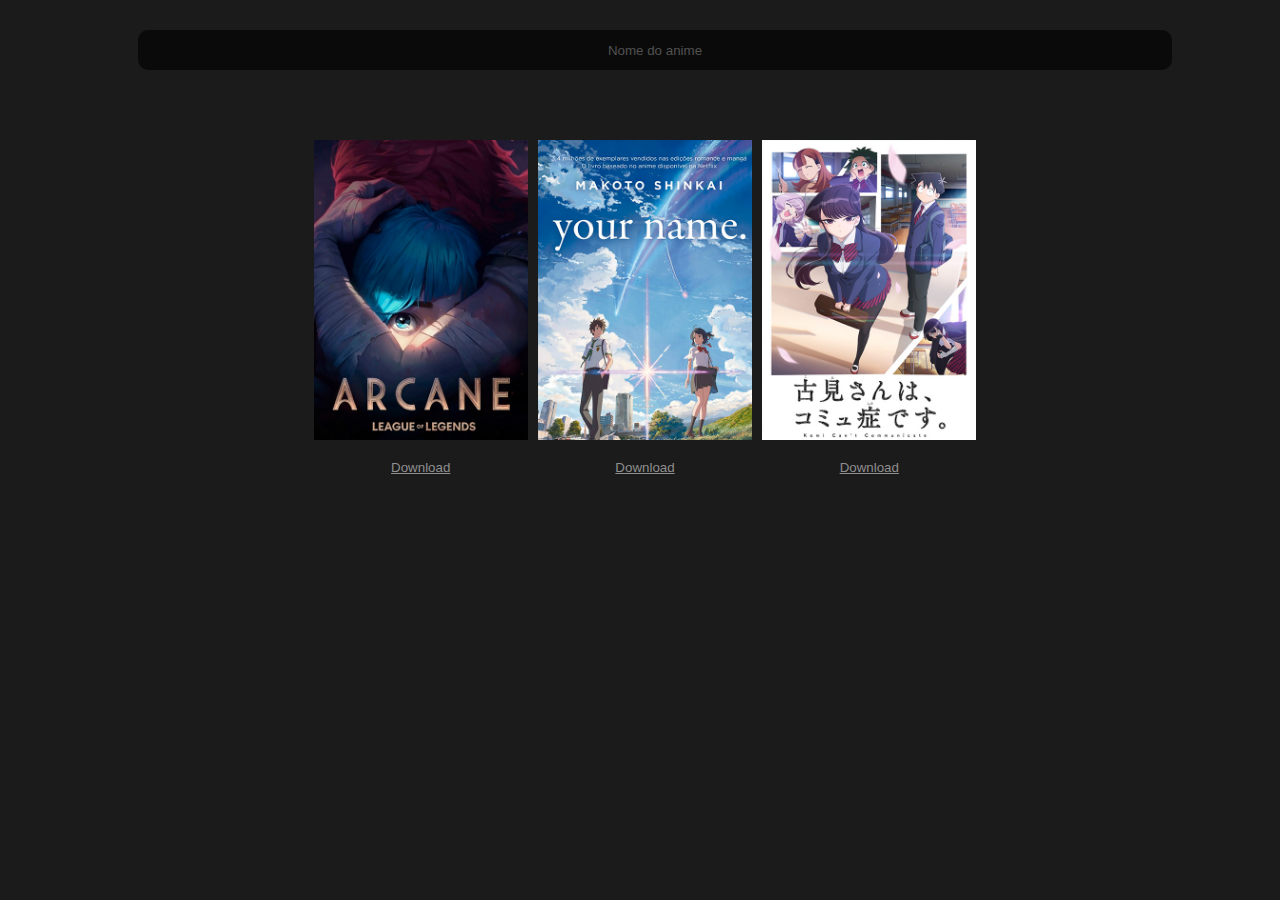
==== animescenehome.html @ 53590b5d "Initial commit" ====
<!DOCTYPE html>
<html lang="pt-br">
<head>
    <meta charset="UTF-8">
    <meta http-equiv="X-UA-Compatible" content="IE=edge">
    <meta name="viewport" content="width=device-width, initial-scale=1.0">
    <link rel="shortcut icon" href="assets/icon/animescine.ico" type="image/x-icon">
    <link rel="stylesheet" href="home.css">
    <title>ANIMESCENE HOME</title>
</head>
<body>

    <header>

        <input class="pesquisa" placeholder="Nome do anime" search="anime">

    </header>

    <main>

        <div class="capas" id="anime">

            <div class="space" nome="Arcane"> <img class="adjustimg" height="300px" src="assets/animes image/arcane.jpg" alt=""> <div class="download"><button class="adjust"><a href="magnet:?xt=urn:btih:F442DBFE453E4331BDB14AE4EA8D2B6134C7C188&dn=Arcane.zip&tr=udp%3a%2f%2ftracker.openbittorrent.com%3a80%2fannounce&tr=udp%3a%2f%2ftracker.opentrackr.org%3a1337%2fannounce&tr=wss%3a%2f%2ftracker.btorrent.xyz">Download</a></button></div> </div>

            <div class="space" nome="Your name"> <img class="adjustimg" height="300px" src="assets/animes image/your-name.jpg" alt=""> <div class="download"><button class="adjust"><a href="magnet:?xt=urn:btih:3B7316A3AB0779F8E6DC1C638AEB9F16253CCF50&dn=Kimi%20No%20Na%20Wa.zip&tr=udp%3a%2f%2ftracker.openbittorrent.com%3a80%2fannounce&tr=udp%3a%2f%2ftracker.opentrackr.org%3a1337%2fannounce&tr=wss%3a%2f%2ftracker.btorrent.xyz">Download</a></button></div> </div>

            <div class="space" nome=""Komi san> <img class="adjustimg" height="300px" src="assets/animes image/komi-san.jpg" alt=""> <div class="download"><button class="adjust"><a href="magnet:?xt=urn:btih:A0DF1F1E8FBCDDAC0EB02DBA07D15D2A9FF13421&dn=Komi%20san.rar&tr=udp%3a%2f%2ftracker.openbittorrent.com%3a80%2fannounce&tr=udp%3a%2f%2ftracker.opentrackr.org%3a1337%2fannounce&tr=wss%3a%2f%2ftracker.btorrent.xyz">Download</a></button></div> </div>

            <!--<div class="space" nome=""> <img class="adjustimg" height="300px" src="" alt=""> <div class="download"><button class="adjust"><a href="">Download</a></button></div> </div>-->

        </div>

    </main>

    <div class="button-upper" onclick="buttonUpper()">Subir</div>

    <script src="link.js"></script>
    
</body>
</html>
---- home.css ----
@import url('https://fonts.googleapis.com/css2?family=Rubik+80s+Fade&display=swap');

*{
    padding: 0;
    margin: 0;
}

body{
    background-color: rgb(27, 27, 27);
}

header{
    text-align: center;

    padding-top: 1.875rem;
}

main{
    display: flex;
    justify-content: center;
    align-items: center;

    margin: 1.875rem;

    padding-top: 1.875rem;
}

.capas{
    display: flex;
    justify-content: center;
    align-items: center;

    flex-wrap: wrap;
}

.space{
    margin-left: 0.625rem;
    margin-top: 0.625rem;
}

.pesquisa{

    border: none;
    border-radius: 10px;

    opacity: 60%;

    padding: 0.313rem;

    background-color: black;

    text-align: center;
    
    width: 80%;
    height: 1.875rem;

    margin-left: 1.875rem;

    color: whitesmoke;
}

.download{
    text-align: center;

    margin-top: 0.625rem;
}

a{
    outline: none;
    color: rgb(143, 143, 143);
}

.adjust{

    padding: 0.375rem;

    border: none;

    background: none;
}

.adjustimg{
    width: 100%;
}


.button-upper {
    background-color: rgb(73, 223, 35);;

    border-radius: 100px;

    width: 62px;
    height: 62px;

    position: fixed;
    right: 20px;
    bottom: 20px;

    cursor: pointer;

    display: none;

    color: white;

    text-align: center;

    padding-top: 20px;
    
}
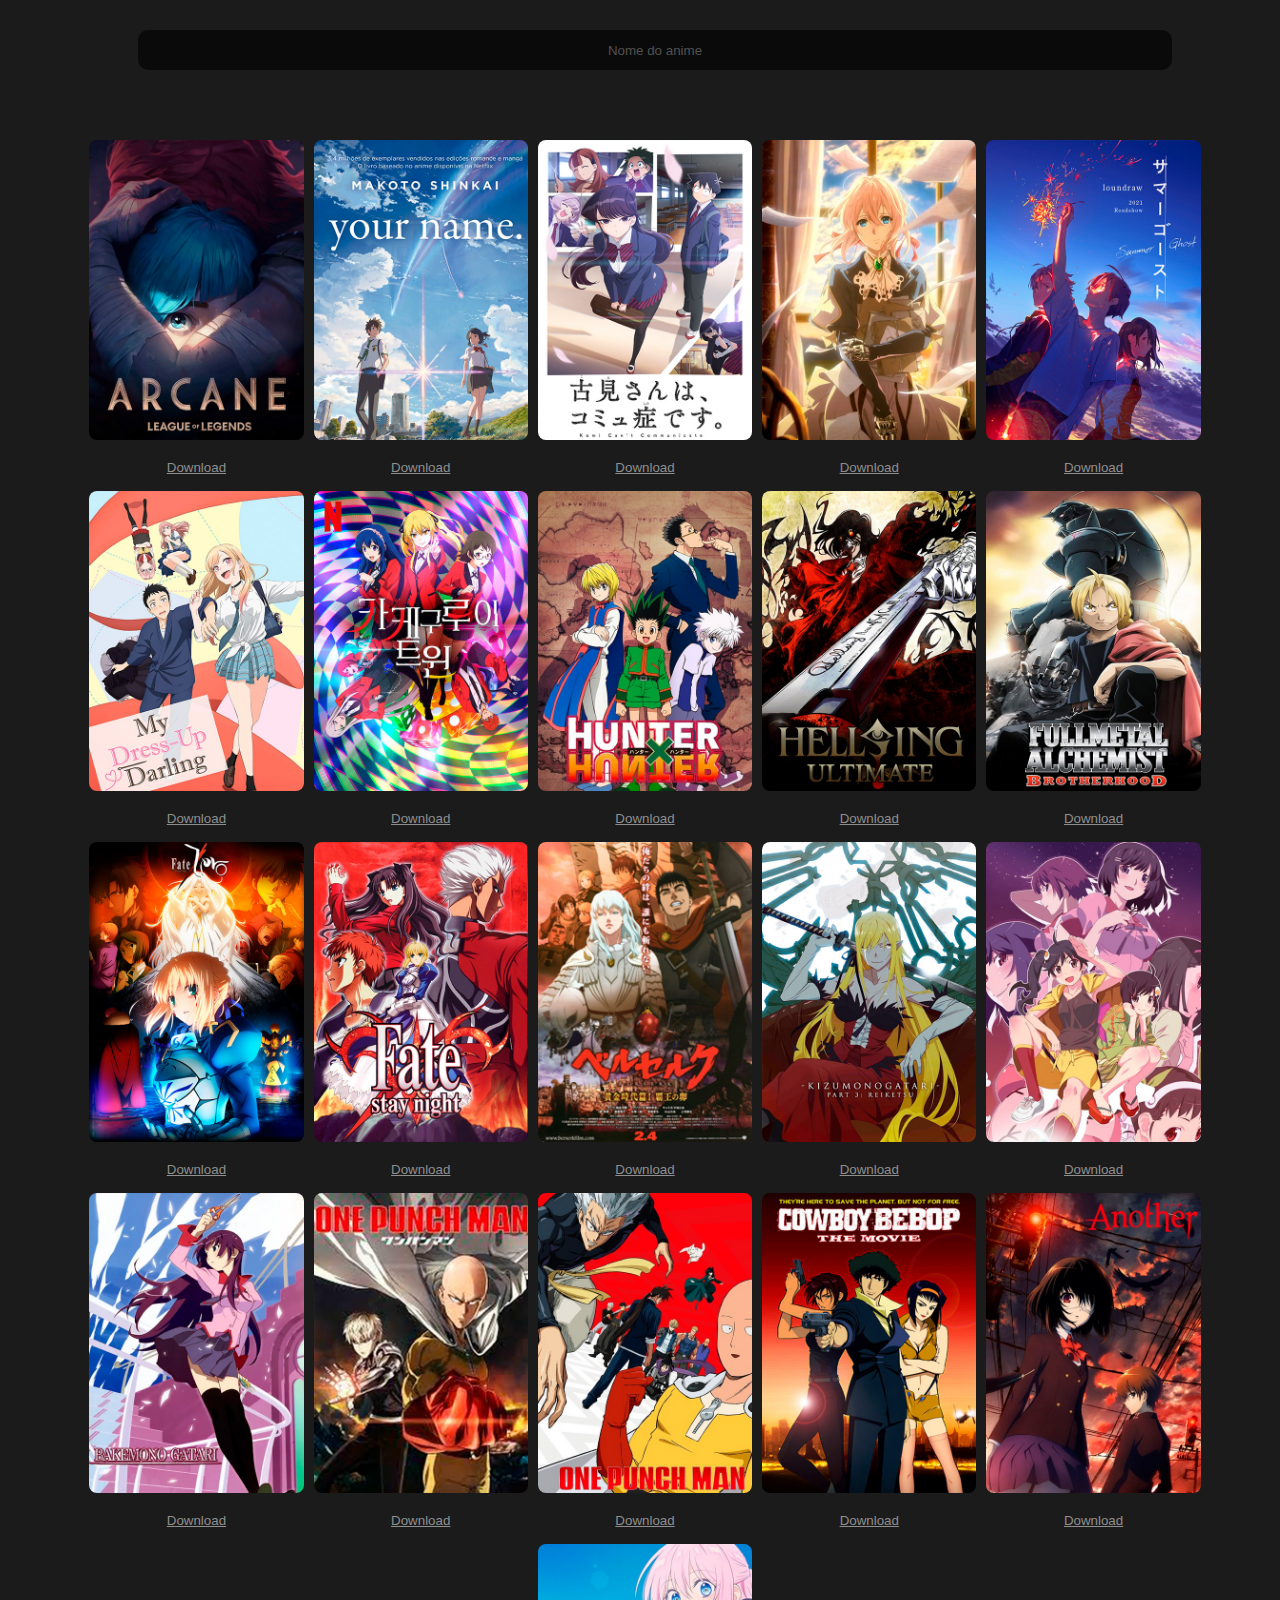
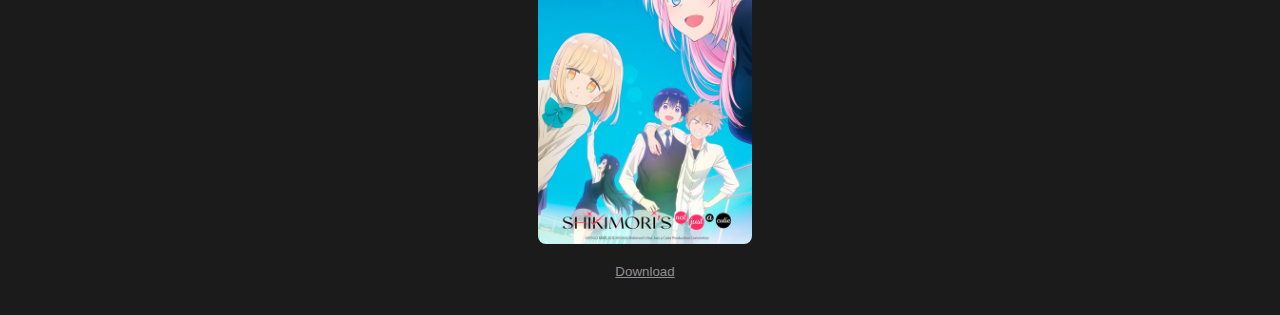
==== commit 6e43ceab: "testing img responsive and search" ====
--- a/animescenehome.html
+++ b/animescenehome.html
@@ -20,13 +20,49 @@
 
         <div class="capas" id="anime">
 
-            <div class="space" nome="Arcane"> <img class="adjustimg" height="300px" src="assets/animes image/arcane.jpg" alt=""> <div class="download"><button class="adjust"><a href="magnet:?xt=urn:btih:F442DBFE453E4331BDB14AE4EA8D2B6134C7C188&dn=Arcane.zip&tr=udp%3a%2f%2ftracker.openbittorrent.com%3a80%2fannounce&tr=udp%3a%2f%2ftracker.opentrackr.org%3a1337%2fannounce&tr=wss%3a%2f%2ftracker.btorrent.xyz">Download</a></button></div> </div>
+            <div class="space" nome="Arcane"> <img class="adjustimg" height="300px" src="assets/animes image/arcane.jpg" alt=""> <div class="download"><button class="adjust"><a target="_blank" href="https://www.playbook.com/s/ajksz/TMpidTNxLZT59SWY3dEc5T1H">Download</a></button></div> </div>
 
-            <div class="space" nome="Your name"> <img class="adjustimg" height="300px" src="assets/animes image/your-name.jpg" alt=""> <div class="download"><button class="adjust"><a href="magnet:?xt=urn:btih:3B7316A3AB0779F8E6DC1C638AEB9F16253CCF50&dn=Kimi%20No%20Na%20Wa.zip&tr=udp%3a%2f%2ftracker.openbittorrent.com%3a80%2fannounce&tr=udp%3a%2f%2ftracker.opentrackr.org%3a1337%2fannounce&tr=wss%3a%2f%2ftracker.btorrent.xyz">Download</a></button></div> </div>
+            <div class="space" nome="Your name"> <img class="adjustimg" height="300px" src="assets/animes image/your-name.jpg" alt=""> <div class="download"><button class="adjust"><a target="_blank" href="">Download</a></button></div> </div>
 
-            <div class="space" nome=""Komi san> <img class="adjustimg" height="300px" src="assets/animes image/komi-san.jpg" alt=""> <div class="download"><button class="adjust"><a href="magnet:?xt=urn:btih:A0DF1F1E8FBCDDAC0EB02DBA07D15D2A9FF13421&dn=Komi%20san.rar&tr=udp%3a%2f%2ftracker.openbittorrent.com%3a80%2fannounce&tr=udp%3a%2f%2ftracker.opentrackr.org%3a1337%2fannounce&tr=wss%3a%2f%2ftracker.btorrent.xyz">Download</a></button></div> </div>
+            <div class="space" nome=""Komi san> <img class="adjustimg" height="300px" src="assets/animes image/komi-san.jpg" alt=""> <div class="download"><button class="adjust"><a target="_blank" href="">Download</a></button></div> </div>
 
-            <!--<div class="space" nome=""> <img class="adjustimg" height="300px" src="" alt=""> <div class="download"><button class="adjust"><a href="">Download</a></button></div> </div>-->
+            <div class="space" nome="Violet"> <img class="adjustimg" height="300px" src="assets/animes image/violet.jpg" alt=""> <div class="download"><button class="adjust"><a target="_blank" href="https://drive.google.com/drive/folders/1Shm70uKL-1agkYpBvYajjzRxC39zLZK5?usp=share_link">Download</a></button></div> </div>
+
+            <div class="space" nome="Summer Ghost"> <img class="adjustimg" height="300px" src="assets/animes image/summer-ghost.jpg" alt=""> <div class="download"><button class="adjust"><a target="_blank" href="https://drive.google.com/drive/folders/1nUE6QeuqqYvnr-DYpTPT0f6Tw9yWXBy8?usp=share_link">Download</a></button></div> </div>
+
+            <div class="space" nome="My Dress up Darling"> <img class="adjustimg" height="300px" src="assets/animes image/my-dress-up-darling.jpg" alt=""> <div class="download"><button class="adjust"><a target="_blank" href="https://drive.google.com/drive/folders/1ftTSUjN5k6qKu201TdbhQwlNusi1N3XB?usp=share_link">Download</a></button></div> </div>
+
+            <div class="space" nome="Kakegurui Twin"> <img class="adjustimg" height="300px" src="assets/animes image/Kakegurui-Twin.jpg" alt=""> <div class="download"><button class="adjust"><a target="_blank" href="https://drive.google.com/drive/folders/17PYD0oIk4pAfy3vYVK35DW95VnnA2TwF?usp=share_link">Download</a></button></div> </div>
+
+            <div class="space" nome="Hunter x Hunter"> <img class="adjustimg" height="300px" src="assets/animes image/hunterxhunter.jpg" alt=""> <div class="download"><button class="adjust"><a target="_blank" href="https://drive.google.com/drive/folders/1FCWqH7GV46pxrD0H9FHJAWzn46-pKVKS?usp=share_link">Download</a></button></div> </div>
+
+            <div class="space" nome="Hellsing Ultimate"> <img class="adjustimg" height="300px" src="assets/animes image/Hellsing-ultimate.jpg" alt=""> <div class="download"><button class="adjust"><a target="_blank" href="https://drive.google.com/drive/folders/1of9YjLZS2J0kbme12yDXwcfi0Jiub_bL?usp=share_link">Download</a></button></div> </div>
+
+            <div class="space" nome="FullMetal Alchemist"> <img class="adjustimg" height="300px" src="assets/animes image/Fullmetal.jpg" alt=""> <div class="download"><button class="adjust"><a target="_blank" href="https://drive.google.com/drive/folders/1M6KpdQFu1NiT7GSf6hQyBlTLok_A10B1?usp=share_link">Download</a></button></div> </div>
+
+            <div class="space" nome="Fate Zero"> <img class="adjustimg" height="300px" src="assets/animes image/fate-zero.jpg" alt=""> <div class="download"><button class="adjust"><a target="_blank" href="https://drive.google.com/drive/folders/1mHFyBZOTZTYFsrHDJBqEie1vXkAXWGOv?usp=share_link">Download</a></button></div> </div>
+
+            <div class="space" nome="Fate Stay Night"> <img class="adjustimg" height="300px" src="assets/animes image/fate-stay-night.jpg" alt=""> <div class="download"><button class="adjust"><a target="_blank" href="https://drive.google.com/drive/folders/1bwT7CN0dNWsSuGLkjDEfY9uzNgBXacav?usp=share_link">Download</a></button></div> </div>
+
+            <div class="space" nome="Bersek"> <img class="adjustimg" height="300px" src="assets/animes image/Bersek-Movie.jpg" alt=""> <div class="download"><button class="adjust"><a target="_blank" href="https://drive.google.com/drive/folders/1yEc6tfepYpkjY_chaxh3Y7B0fSSnATt9?usp=share_link">Download</a></button></div> </div>
+
+            <div class="space" nome="Kizumonogatari"> <img class="adjustimg" height="300px" src="assets/animes image/kizumonogatari.jpg" alt=""> <div class="download"><button class="adjust"><a target="_blank" href="https://www.playbook.com/s/ajksz/5epc7v3rs418TSDet7KtzpLu">Download</a></button></div> </div>
+
+            <div class="space" nome="Nisemonogatari"> <img class="adjustimg" height="300px" src="assets/animes image/nisemonogatari.jpg" alt=""> <div class="download"><button class="adjust"><a target="_blank" href="https://www.playbook.com/s/ajksz/GwZNak6VXQrSrprZpY8yCdaF">Download</a></button></div> </div>
+
+            <div class="space" nome="Bakemonogatari"> <img class="adjustimg" height="300px" src="assets/animes image/bakemonogatari.jpg" alt=""> <div class="download"><button class="adjust"><a target="_blank" href="https://www.playbook.com/s/ajksz/iHbgYQZpzzWrwVLPwnypucxK">Download</a></button></div> </div>
+
+            <div class="space" nome="One punch man S1"> <img class="adjustimg" height="300px" src="assets/animes image/one-punch-man-1.jpg" alt=""> <div class="download"><button class="adjust"><a target="_blank" href="https://www.playbook.com/s/ajksz/gnzJDEvHsB7w56Sijddh2Zg3">Download</a></button></div> </div>
+
+            <div class="space" nome="One punch man S2"> <img class="adjustimg" height="300px" src="assets/animes image/One-Punch_man-2.jpg" alt=""> <div class="download"><button class="adjust"><a target="_blank" href="https://www.playbook.com/s/ajksz/2qGScAbMLRgHvJ45bjTfbTv3">Download</a></button></div> </div>
+
+            <div class="space" nome="Cowboy Bebop The Movie"> <img class="adjustimg" height="300px" src="assets/animes image/CowBoy_bpop.jpg" alt=""> <div class="download"><button class="adjust"><a target="_blank" href="https://www.playbook.com/s/ajksz/Gy5XrbaRD4AN5ZqiSvAgnNS7">Download</a></button></div> </div>
+
+            <div class="space" nome="Another Season 1"> <img class="adjustimg" height="300px" src="assets/animes image/another.jpg" alt=""> <div class="download"><button class="adjust"><a target="_blank" href="https://www.playbook.com/s/ajksz/GM299MEnvaXz1DPwhKwKbbnE">Download</a></button></div> </div>
+            
+            <div class="space" nome="Shikimori's Not Just a Cutie"> <img class="adjustimg" height="300px" src="assets/animes image/Shikimori.jpg" alt=""> <div class="download"><button class="adjust"><a target="_blank" href="https://www.playbook.com/s/ajksz/htciweR7pGqWzbam5MszwaeZ">Download</a></button></div> </div>
+
+            <!--<div class="space" nome=""> <img class="adjustimg" height="300px" src="" alt=""> <div class="download"><button class="adjust"><a target="_blank" href="">Download</a></button></div> </div>-->
 
         </div>
 
--- a/home.css
+++ b/home.css
@@ -81,6 +81,8 @@
 
 .adjustimg{
     width: 100%;
+
+    border-radius: 8px;
 }
 
 
